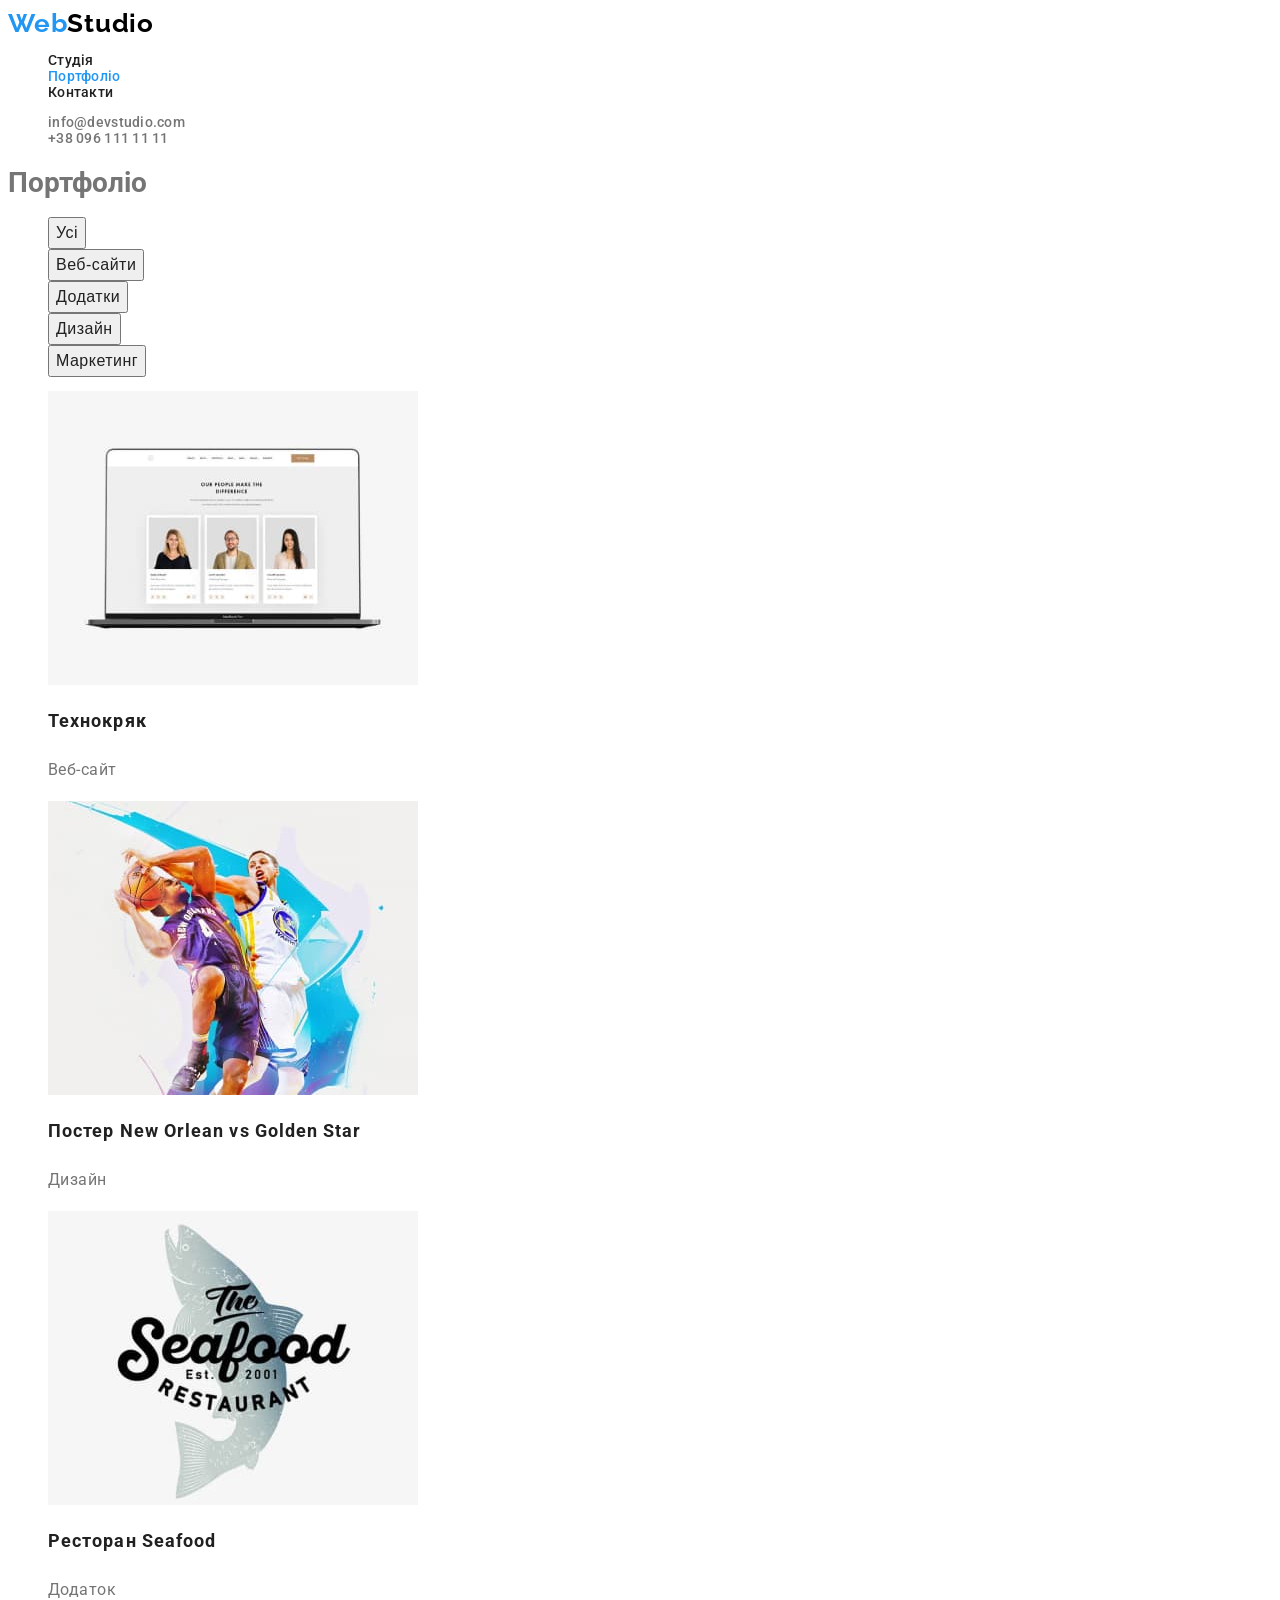
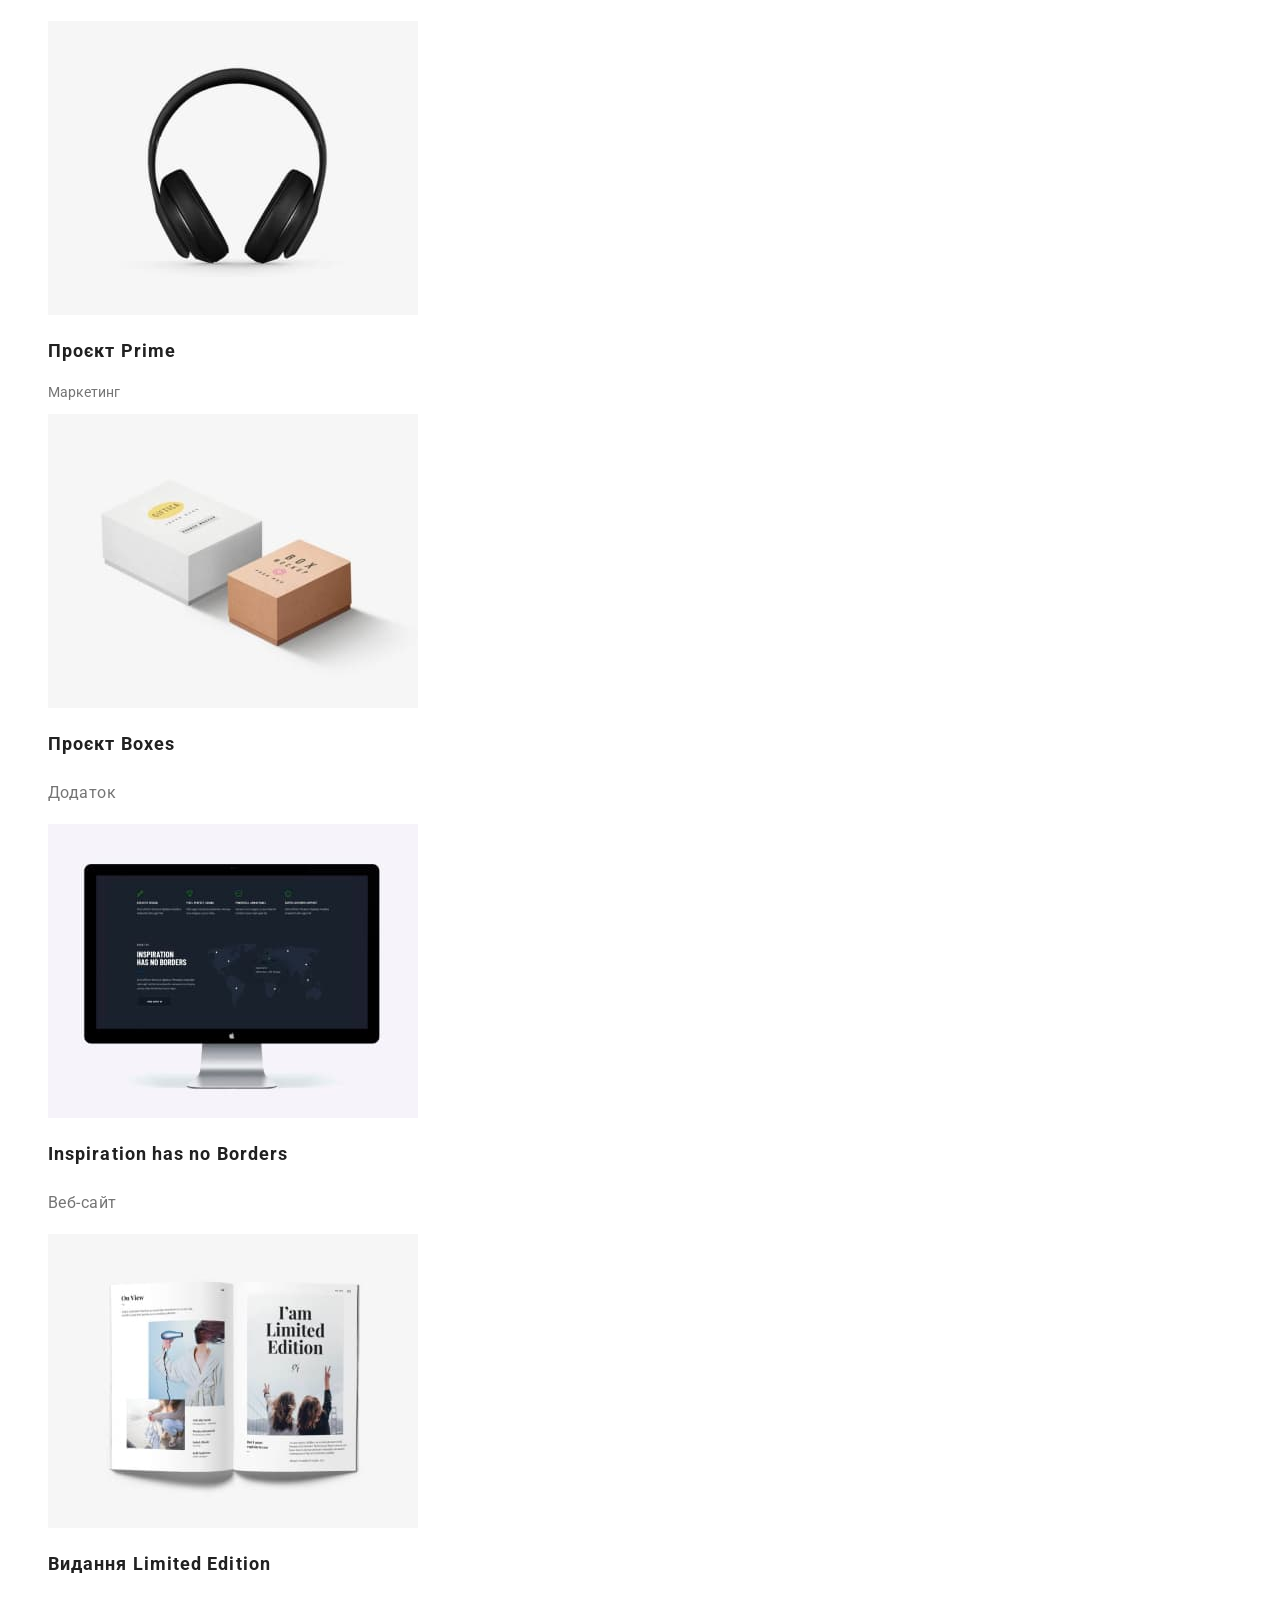
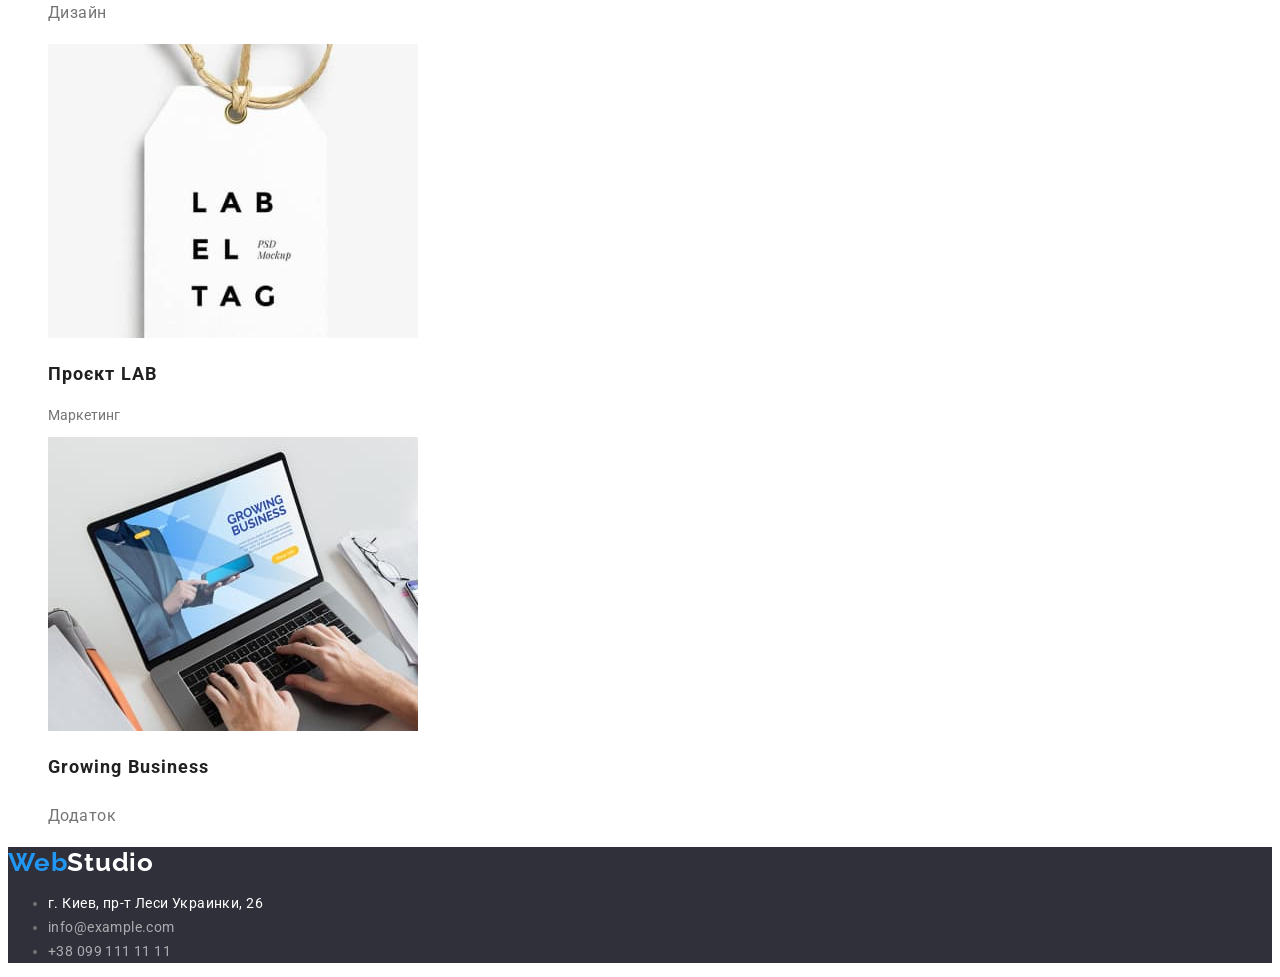
==== portfolio.html @ 2618f5f9 "Сreated a project" ====
<!DOCTYPE html>
<html lang="uk">
   <head>
      <meta charset="UTF-8">
      <meta http-equiv="X-UA-Compatible" content="IE=edge">
      <meta name="viewport" content="width=device-width, initial-scale=1.0">
      <title>Портфоліо</title>
      <link rel="stylesheet" href="./css/style.css">
      <link href="https://fonts.googleapis.com/css2?family=Raleway:wght@700&family=Roboto:wght@400;500;700;900&display=swap"
      rel="stylesheet">
   </head>
   <body class="page-portfolio">
      <!-- Site header -->
      <header class="page-header">
         <a href="./index.html" class="logo" lang="en"> <span class="logo first-part">Web</span>Studio</a>
         <nav class="site-nav">
            <ul class="site-nav-list">
               <li>
                  <a href="./index.html" class="site-nav-list link">Студія</a>
               </li>
               <li>
                  <a href="" class="site-nav-list link current">Портфоліо</a>
               </li>
               <li>
                  <a href="" class="site-nav-list link">Контакти</a>
               </li>
            </ul>
         </nav>
         <ul class="contact-list">
            <li>
               <a href="mailto:info@devstudio.com" class="contact-list link">info@devstudio.com</a>
            </li>
            <li>
               <a href="tel:+380961111111" class="contact-list link">+38 096 111 11 11</a>
            </li>
         </ul>
      </header>
      <main>
         <h1>Портфоліо</h1>
         <!-- Filter section-->
         <ul class="filter-list">
            <li>
               <button type="button" class="button filter">
                  Усі
               </button>
            </li>
            <li>
               <button type="button" class="button filter">
                  Веб-сайти
               </button>
            </li>
            <li>
               <button type="button" class="button filter">
                  Додатки
               </button>
            </li>
            <li>
               <button type="button" class="button filter">
                  Дизайн
               </button>
            </li>
            <li>
               <button type="button" class="button filter">
                  Маркетинг
               </button>
            </li>
         </ul>
         <!-- Portfolio section-->
         <ul class="portfolio-list">
            <li class="portfolio-list-item">
               <img src="./images/web_site.jpg" alt="Веб сайт" width="370">
               <h2 class="portfolio-list-title">Технокряк</h2>
               <p>Веб-сайт</p>
            </li>
            <li class="portfolio-list-item">
               <img src="./images/design.jpg" alt="Дизайн" width="370">
               <h2 class="portfolio-list-title">Постер New Orlean vs Golden Star</h2>
               <p>Дизайн</p>
            </li>
            <li class="portfolio-list-item">
               <img src="./images/application.jpg" alt="Дизайн" width="370">
               <h2 class="portfolio-list-title">Ресторан Seafood</h2>
               <p>Додаток</p>
            </li>
               <li>
               <img src="./images/marketing_2.jpg" alt="Маркетинг" width="370">
               <h2 class="portfolio-list-title">Проєкт Prime</h2>
               <p>Маркетинг</p>
            </li>
            <li class="portfolio-list-item">
               <img src="./images/application_2.jpg" alt="Додаток" width="370">
               <h2 class="portfolio-list-title">Проєкт Boxes</h2>
               <p>Додаток</p>
            </li>
            <li class="portfolio-list-item">
               <img src="./images/web_site_2.jpg" alt="Веб-сайт" width="370">
               <h2 lang="en" class="portfolio-list-title">Inspiration has no Borders</h2>
               <p>Веб-сайт</p>
            </li>
            <li class="portfolio-list-item">
               <img src="./images/design_2.jpg" alt="Дизайн" width="370">
               <h2 class="portfolio-list-title">Видання Limited Edition</h2>
               <p>Дизайн</p>
            </li>
            <li>
               <img src="./images/marketing_3.jpg" alt="Маркетинг" width="370">
               <h2 class="portfolio-list-title">Проєкт LAB</h2>
               <p>Маркетинг</p>
            </li>
            <li class="portfolio-list-item">
               <img src="./images/application_3.jpg" alt="Додаток">
               <h2 lang="en" class="portfolio-list-title">Growing Business</h2>
               <p>Додаток</p>
            </li>
         </ul>
      </main>
      <!-- Contact section -->
      <footer class="page-footer">
         <a href="./index.html" class="logo"> <span class="logo first-part">Web</span>Studio</a>
         <address>
            <ul>
               <li>
                  <a href="https://goo.gl/maps/CPtrU1FHBa2aNyZL9" target="_blank" rel="noopener noreferrer nofollow" class="contact-list-link location"> г. Киев,
                     пр-т Леси Украинки, 26</a>
               </li>
               <li>
                  <a href="mailto:info@example.com" class="contact-list-link">info@example.com</a>
               </li>
               <li>
                  <a href="tel:+380991111111" class="contact-list-link">+38 099 111 11 11</a>
               </li>
            </ul>
         </address>
      </footer>
      
   </body>
</html>
---- css/style.css ----
/* основной цвет текст #757575
вторичный цвет текста  #212121
белый цвет #FFFFFF
цвет ел адреса и телефона в футере rgba (255, 255, 255, 0.6)
цвет акцента #2196F3
цвет кнопок, цвет секции Наша команда #F5F4FA
цвет футера #2F303A */

:root { 
   --primery-text-color: #757575;
   --secondary-text-color: #212121;
   --accent-color: #2196F3;
   --footer-text-color: rgba (255, 255, 255, 0.6);
   --white-color: #FFFFFF;
   --footer-backround-color: #2F303A;
}

body {
   background-color: var(--white-color);
   color: var(--primery-text-color);

   font-family: 'Roboto', sans-serif;
   font-size: 14px;
   }

   .page-studio h2 {
   color: var(--secondary-text-color);
   font-weight: 700;
   font-size: 36px;
   line-height: 1.17;
   text-align: center;
   letter-spacing: 0.03em;
   }

/* Logo */
.logo {
   color:#000000;
  
   font-family: 'Raleway', sans-serif;
   font-weight: 700;
   font-size: 26px;
   line-height: 1.2;
   letter-spacing: 0.03em;
   text-decoration: none;
}

.page-footer .logo {
   color: var(--white-color);
}

.logo .first-part { 
   color: var(--accent-color);
}

/* Header */
.page-header {
   font-weight: 500;
   font-size: 14px;
   line-height: 1.14;
   letter-spacing: 0.02em;
}
.site-nav-list, .contact-list {
   list-style: none;
}

.site-nav-list .link {
   color: var(--secondary-text-color);
   text-decoration: none;
}

.site-nav-list .link.current {
   color: var(--accent-color);
}
.page-header .link:hover,
.page-header .link:focus {
color: var(--accent-color);
}
.contact-list .link {
   color: var(--primery-text-color);
   text-decoration: none;
}

/* Сторінка Студія */
/* Hero section */
.hero {
   background-color: var(--footer-backround-color);
   
}

.hero-title {
   color: var(--white-color);
   
   font-weight: 900;
   font-size: 44px;
   line-height: 1.36;
   text-align: center;
   letter-spacing: 0.06em;
   text-transform: uppercase;
}

.btn-hero {
   background-color: var(--accent-color);
   
   color: var(--white-color);

   font-weight: 700;
   font-size: 16px;
   line-height: 1.9;
   letter-spacing: 0.06em;

   cursor: pointer;
}

/* Features section */ 
.features p {
   line-height: 1.7;
   letter-spacing: 0.03em;
}

.features h3 {
   color: var(--secondary-text-color);
   font-weight: 700;
   font-size: 16px;
   line-height: 1.14;
   letter-spacing: 0.03em;
   text-transform: uppercase;
}
.features-list {
   list-style: none;
}
/*  What we do section  */
.work {
   list-style: none;
}

/* Our team section  */
   .team {
      background-color: #F5F4FA;
   }

   .team-list {
      list-style: none;
   }

   .team-list-title {
      color: var(--secondary-text-color);

      font-weight: 500;
      font-size: 16px;
      line-height: 1.19px;
      letter-spacing: 0.03em;
   }
   .team-list p {
      color: var(--primery-text-color);

      font-size: 16px;
      line-height: 1.19;
      letter-spacing: 0.03em;
   }
   
/* Contact section */
.page-footer {
   background-color: var(--footer-backround-color);
}
.contact-list-link {
   color: rgba(255, 255, 255, 0.6);
   text-decoration: none;
   font-style: normal;
   font-size: 14px;
   line-height: 1.7;
   letter-spacing: 0.03em;
}

.location {
   color: var(--white-color);
}

/* Сторінка Портфоліо */
/* Filter */
.filter-list {
   list-style: none;
}

   .button {
   color: var(--secondary-text-color);
   font-weight: 500;
   font-size: 16px;
   line-height: 1.62;
   letter-spacing: 0.03em;

   cursor: pointer;
}

.filter:hover,
.filter:focus {
   color: var(--white-color);
   background-color: var(--accent-color);
}

/* Portfolio */
.portfolio-list {
   list-style: none;
}
.portfolio-list-title {
   color: var(--secondary-text-color);

   font-weight: 700;
   font-size: 18px;
   line-height: 2.0;
   letter-spacing: 0.06em;
}
.portfolio-list-item p {
   color: var(--primery-text-color);

   font-size: 16px;
   line-height: 1.88;
   letter-spacing: 0.03em;
}
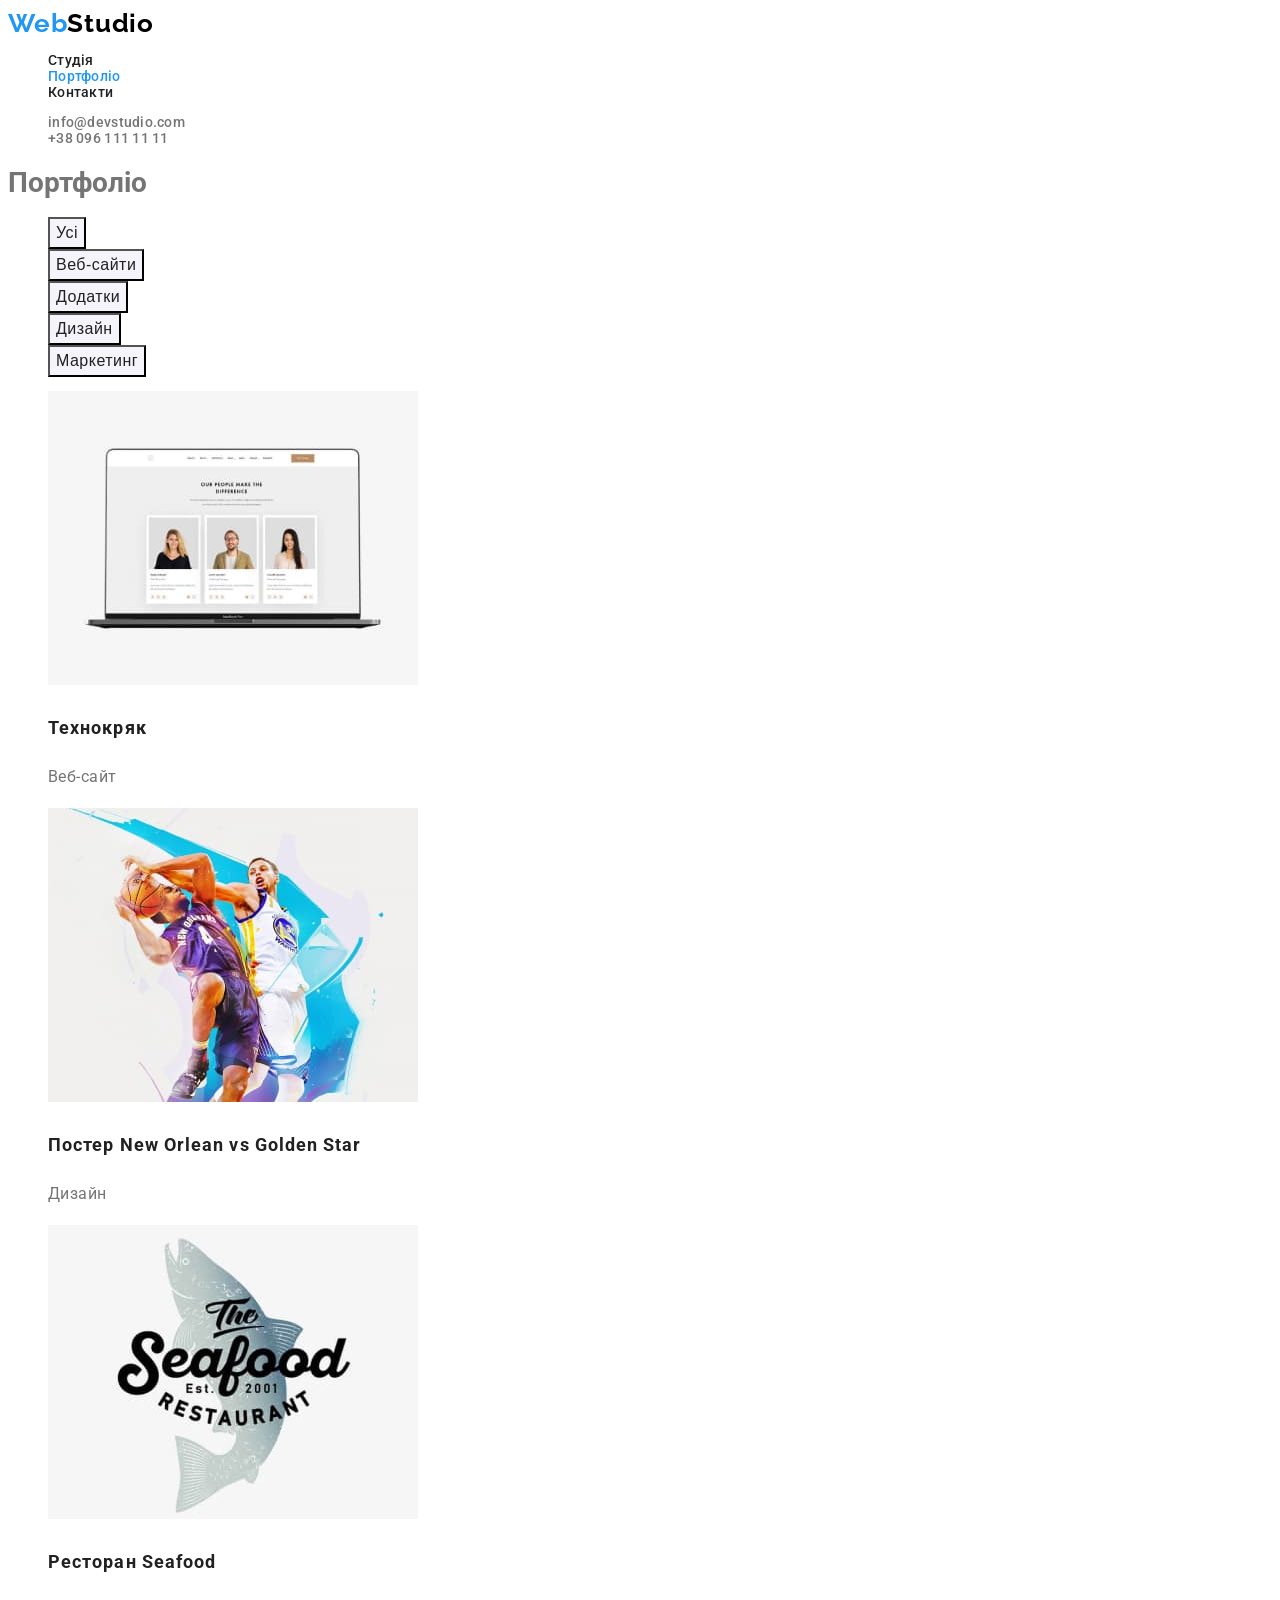
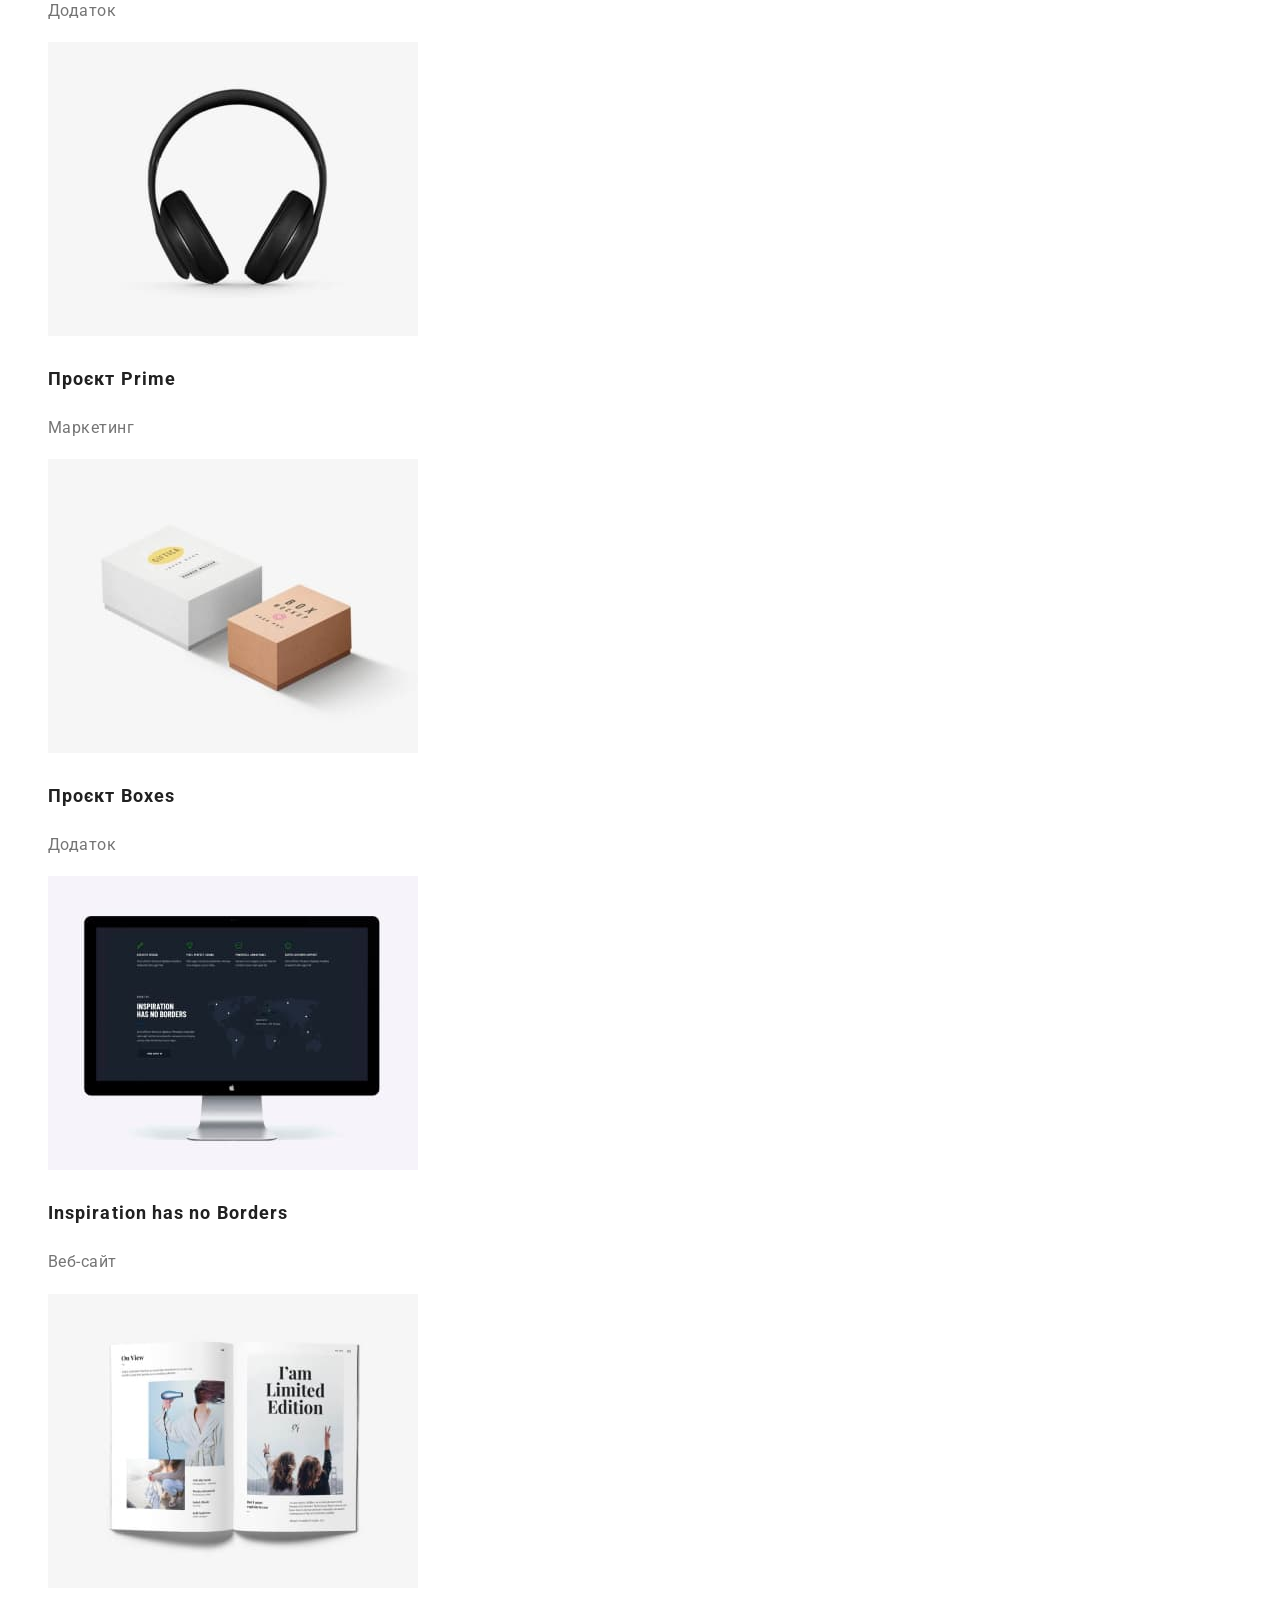
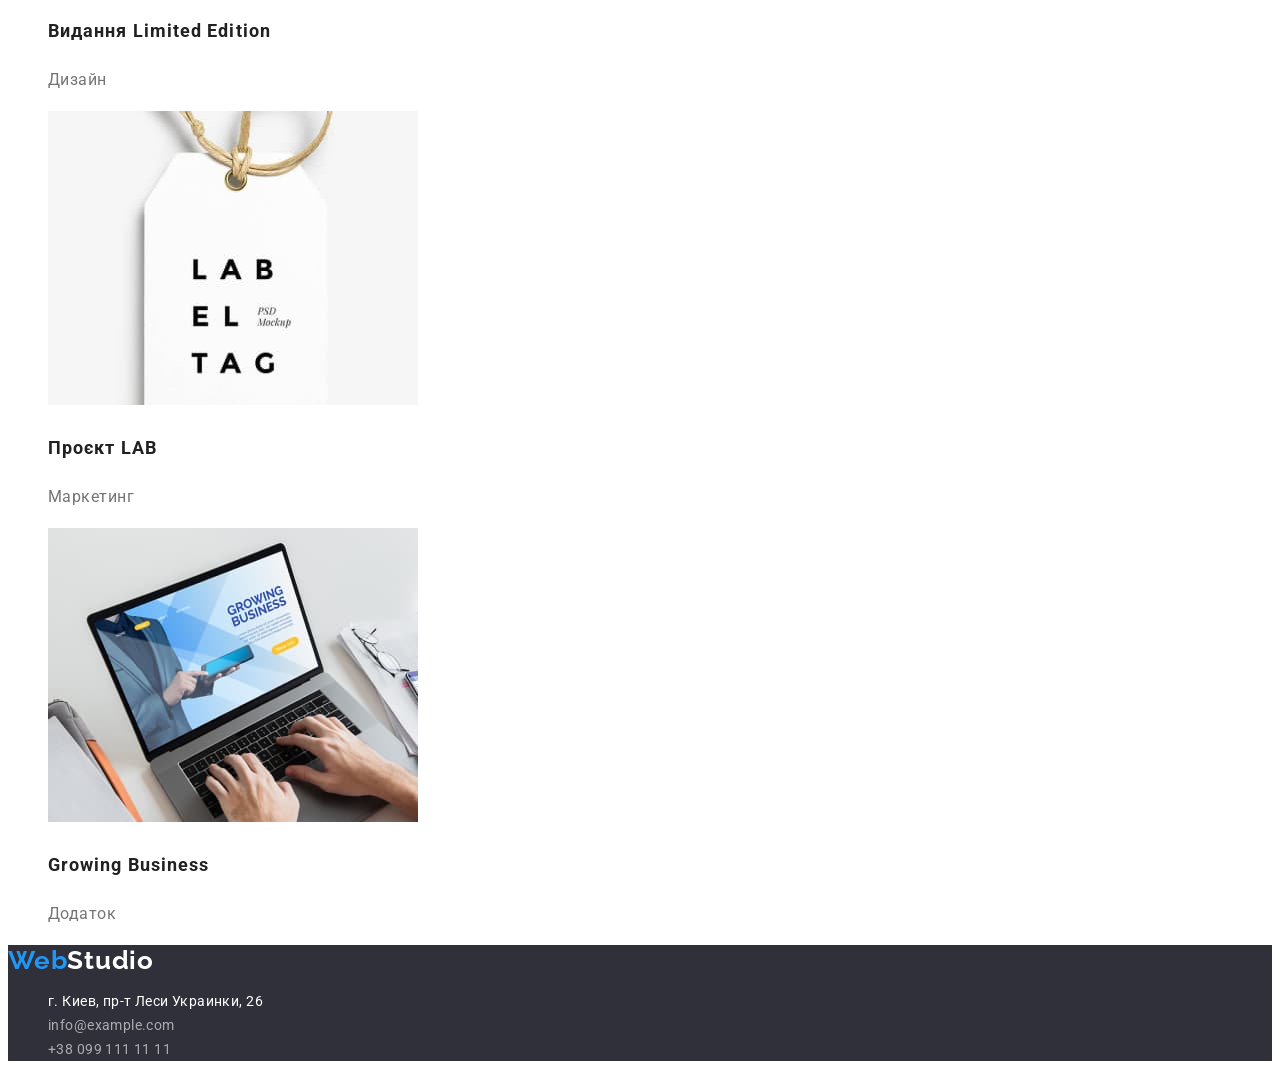
==== commit bb05b9aa: "error correction" ====
--- a/portfolio.html
+++ b/portfolio.html
@@ -68,57 +68,75 @@
          <!-- Portfolio section-->
          <ul class="portfolio-list">
             <li class="portfolio-list-item">
-               <img src="./images/web_site.jpg" alt="Веб сайт" width="370">
-               <h2 class="portfolio-list-title">Технокряк</h2>
-               <p>Веб-сайт</p>
+               <a href="" class="portfolio-list-link">  
+                  <img src="./images/web_site.jpg" alt="Веб сайт" width="370">
+                  <h2 class="portfolio-list-title">Технокряк</h2>
+                  <p class="portfolio-list-text">Веб-сайт</p>
+               </a>
             </li>
             <li class="portfolio-list-item">
-               <img src="./images/design.jpg" alt="Дизайн" width="370">
-               <h2 class="portfolio-list-title">Постер New Orlean vs Golden Star</h2>
-               <p>Дизайн</p>
+               <a href="" class="portfolio-list-link">
+                  <img src="./images/design.jpg" alt="Дизайн" width="370">
+                  <h2 class="portfolio-list-title">Постер New Orlean vs Golden Star</h2>
+                  <p class="portfolio-list-text">Дизайн</p>
+               </a>
             </li>
             <li class="portfolio-list-item">
-               <img src="./images/application.jpg" alt="Дизайн" width="370">
-               <h2 class="portfolio-list-title">Ресторан Seafood</h2>
-               <p>Додаток</p>
-            </li>
-               <li>
-               <img src="./images/marketing_2.jpg" alt="Маркетинг" width="370">
-               <h2 class="portfolio-list-title">Проєкт Prime</h2>
-               <p>Маркетинг</p>
+                  <a href=""class="portfolio-list-link">
+                     <img src="./images/application.jpg" alt="Дизайн" width="370">
+                     <h2 class="portfolio-list-title">Ресторан Seafood</h2>
+                     <p class="portfolio-list-text">Додаток</p>
+                  </a>
             </li>
             <li class="portfolio-list-item">
-               <img src="./images/application_2.jpg" alt="Додаток" width="370">
-               <h2 class="portfolio-list-title">Проєкт Boxes</h2>
-               <p>Додаток</p>
+               <a href="" class="portfolio-list-link">
+                  <img src="./images/marketing_2.jpg" alt="Маркетинг" width="370">
+                  <h2 class="portfolio-list-title">Проєкт Prime</h2>
+                  <p class="portfolio-list-text">Маркетинг</p>
+               </a>
             </li>
             <li class="portfolio-list-item">
-               <img src="./images/web_site_2.jpg" alt="Веб-сайт" width="370">
-               <h2 lang="en" class="portfolio-list-title">Inspiration has no Borders</h2>
-               <p>Веб-сайт</p>
+               <a href="" class="portfolio-list-link">
+                  <img src="./images/application_2.jpg" alt="Додаток" width="370">
+                  <h2 class="portfolio-list-title">Проєкт Boxes</h2>
+                  <p class="portfolio-list-text">Додаток</p>
+               </a>
             </li>
             <li class="portfolio-list-item">
-               <img src="./images/design_2.jpg" alt="Дизайн" width="370">
-               <h2 class="portfolio-list-title">Видання Limited Edition</h2>
-               <p>Дизайн</p>
-            </li>
-            <li>
-               <img src="./images/marketing_3.jpg" alt="Маркетинг" width="370">
-               <h2 class="portfolio-list-title">Проєкт LAB</h2>
-               <p>Маркетинг</p>
+               <a href="" class="portfolio-list-link">
+                  <img src="./images/web_site_2.jpg" alt="Веб-сайт" width="370">
+                  <h2 lang="en" class="portfolio-list-title">Inspiration has no Borders</h2>
+                  <p class="portfolio-list-text">Веб-сайт</p>
+               </a>
             </li>
             <li class="portfolio-list-item">
-               <img src="./images/application_3.jpg" alt="Додаток">
-               <h2 lang="en" class="portfolio-list-title">Growing Business</h2>
-               <p>Додаток</p>
+               <a href="" class="portfolio-list-link">
+                  <img src="./images/design_2.jpg" alt="Дизайн" width="370">
+                  <h2 class="portfolio-list-title">Видання Limited Edition</h2>
+                  <p class="portfolio-list-text">Дизайн</p>
+               </a>
+            </li>
+            <li class="portfolio-list-item">
+               <a href="" class="portfolio-list-link">
+                  <img src="./images/marketing_3.jpg" alt="Маркетинг" width="370">
+                  <h2 class="portfolio-list-title">Проєкт LAB</h2>
+                  <p class="portfolio-list-text">Маркетинг</p>
+               </a>
+            </li>
+            <li class="portfolio-list-item">
+               <a href="" class="portfolio-list-link">
+                  <img src="./images/application_3.jpg" alt="Додаток">
+                  <h2 lang="en" class="portfolio-list-title">Growing Business</h2>
+                  <p class="portfolio-list-text">Додаток</p>
+               </a>
             </li>
          </ul>
       </main>
       <!-- Contact section -->
       <footer class="page-footer">
          <a href="./index.html" class="logo"> <span class="logo first-part">Web</span>Studio</a>
-         <address>
-            <ul>
+         <address class="contact">
+            <ul class="contact-list">
                <li>
                   <a href="https://goo.gl/maps/CPtrU1FHBa2aNyZL9" target="_blank" rel="noopener noreferrer nofollow" class="contact-list-link location"> г. Киев,
                      пр-т Леси Украинки, 26</a>
@@ -132,6 +150,5 @@
             </ul>
          </address>
       </footer>
-      
    </body>
 </html>
--- a/css/style.css
+++ b/css/style.css
@@ -36,7 +36,7 @@
 /* Logo */
 .logo {
    color:#000000;
-  
+
    font-family: 'Raleway', sans-serif;
    font-weight: 700;
    font-size: 26px;
@@ -85,7 +85,6 @@
 /* Hero section */
 .hero {
    background-color: var(--footer-backround-color);
-   
 }
 
 .hero-title {
@@ -151,7 +150,7 @@
       line-height: 1.19px;
       letter-spacing: 0.03em;
    }
-   .team-list p {
+   .team-list-text {
       color: var(--primery-text-color);
 
       font-size: 16px;
@@ -189,6 +188,8 @@
    line-height: 1.62;
    letter-spacing: 0.03em;
 
+   background-color:#F5F4FA;
+
    cursor: pointer;
 }
 
@@ -199,7 +200,7 @@
 }
 
 /* Portfolio */
-.portfolio-list {
+.portfolio-list-item {
    list-style: none;
 }
 .portfolio-list-title {
@@ -210,10 +211,12 @@
    line-height: 2.0;
    letter-spacing: 0.06em;
 }
-.portfolio-list-item p {
+.portfolio-list-link {
    color: var(--primery-text-color);
 
    font-size: 16px;
    line-height: 1.88;
    letter-spacing: 0.03em;
-}+
+   text-decoration: none;
+}
